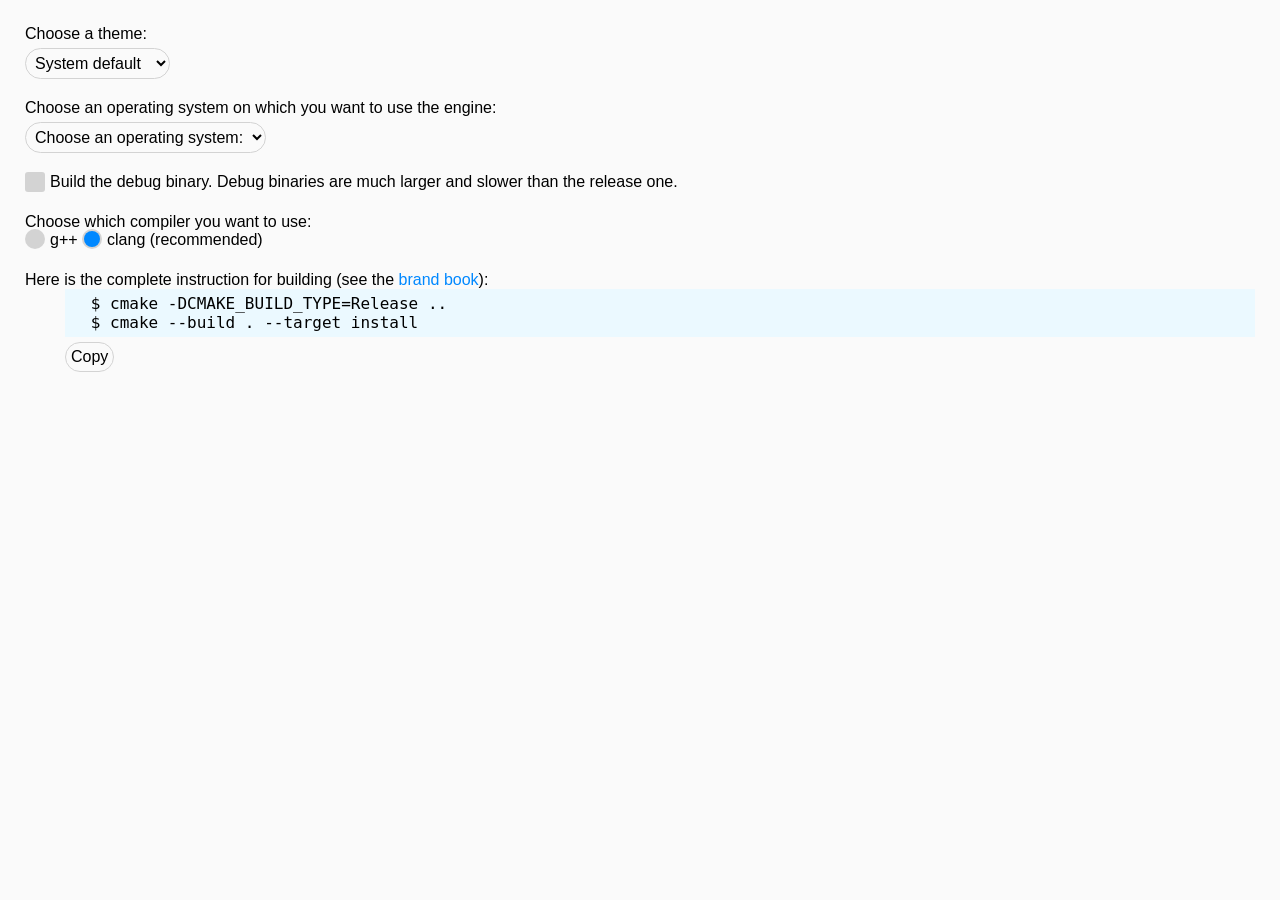
==== design-system/index.html @ 0347b9b0 "Add Lyric Engine design system Tokens (light, dark, accessible light, accessible dark), brand book, " ====
<!doctype html>
<html lang="en">
<head>
<meta charset="utf-8">
<meta name="viewport" content="width=device-width, initial-scale=1">
<title>Lyric Engine sample</title>
<link rel="stylesheet" href="tokens.css">
<link rel="stylesheet" href="components/bundle.css">
<style>body{margin:0;background:var(--background)}</style>
</head>
<body class="le-page">
<div class="le-main">
  <div>
    <p>Choose a theme:</p>
    <select class="le-select" id="theme" aria-label="Theme">
      <option value="">System default</option><option value="light">Light</option><option value="dark">Dark</option>
      <option value="accessible-light">Accessible light</option><option value="accessible-dark">Accessible dark</option>
    </select>
  </div>
  <div>
    <p>Choose an operating system on which you want to use the engine:</p>
    <select class="le-select" aria-label="Operating system"><option>Choose an operating system:</option><option>Linux</option><option>macOS</option><option>Windows</option></select>
  </div>
  <div>
    <label class="le-label"><input class="le-checkbox" type="checkbox">Build the debug binary. Debug binaries are much larger and slower than the release one.</label>
  </div>
  <div>
    <span>Choose which compiler you want to use:</span><br>
    <label class="le-label"><input class="le-radio" type="radio" name="c">g++</label>
    <label class="le-label"><input class="le-radio" type="radio" name="c" checked>clang (recommended)</label>
  </div>
  <div>
    <p>Here is the complete instruction for building (see the <a class="le-link" href="README.md">brand book</a>):</p>
    <code class="le-command" id="cmds"><ul><li>cmake -DCMAKE_BUILD_TYPE=Release ..</li><li>cmake --build . --target install</li></ul></code>
    <button class="le-button le-indent" id="copy" type="button">Copy</button>
  </div>
</div>
<script>
document.getElementById('theme').onchange = function (e) {
  if (e.target.value) document.documentElement.dataset.theme = e.target.value;
  else delete document.documentElement.dataset.theme;
};
var btn = document.getElementById('copy');
btn.onclick = function () {
  var done = function (ok) {
    btn.classList.add(ok ? 'success' : 'fail');
    btn.textContent = ok ? 'Copied!' : "Couldn't copy :(";
    setTimeout(function () { btn.classList.remove('success', 'fail'); btn.textContent = 'Copy'; }, 2000);
  };
  navigator.clipboard.writeText(document.getElementById('cmds').innerText).then(function () { done(true); }, function () { done(false); });
};
</script>
</body>
</html>
---- design-system/tokens.css ----
/* Lyric Engine — generated from tokens.json */
:root, [data-theme="light"] {
  --background: #fafafa;
  --color: #000000;
  --color-primary: #0088ff;
  --color-primary-light: #42a7ff;
  --color-code-block: #ebf9ff;
  --color-select-border: rgb(211, 211, 211);
  --color-checkbox-background: rgb(211, 211, 211);
  --color-checkbox-tick: #ffffff;
  --color-copy-success-background: #c1ffc6;
  --color-copy-success-border: rgb(0, 255, 0);
  --color-copy-fail-background: #ffcbcb;
  --color-copy-fail-border: rgb(255, 0, 0);
  --shadow-focus: 0 0 0 3px #0088ff;
}
[data-theme="dark"] {
  --background: #0e0e0e;
  --color: rgb(190, 190, 190);
  --color-primary: #0088ff;
  --color-primary-light: #42a7ff;
  --color-code-block: #101315;
  --color-select-border: rgb(54, 54, 54);
  --color-checkbox-background: rgb(51, 51, 51);
  --color-checkbox-tick: #ffffff;
  --color-copy-success-background: #001f00;
  --color-copy-success-border: rgb(0, 255, 0);
  --color-copy-fail-background: #1f0000;
  --color-copy-fail-border: rgb(255, 0, 0);
  --shadow-focus: 0 0 0 3px #0088ff;
}
[data-theme="accessible-light"] {
  --background: #fafafa;
  --color: #000000;
  --color-primary: #0066cc;
  --color-primary-light: #004c99;
  --color-code-block: #ebf9ff;
  --color-select-border: #767676;
  --color-checkbox-background: #767676;
  --color-checkbox-tick: #ffffff;
  --color-copy-success-background: #c1ffc6;
  --color-copy-success-border: #1a7f37;
  --color-copy-fail-background: #ffcbcb;
  --color-copy-fail-border: #c62828;
  --shadow-focus: 0 0 0 3px #0066cc;
}
[data-theme="accessible-dark"] {
  --background: #0e0e0e;
  --color: #d6d6d6;
  --color-primary: #4da3ff;
  --color-primary-light: #8cc4ff;
  --color-code-block: #101315;
  --color-select-border: #808080;
  --color-checkbox-background: #808080;
  --color-checkbox-tick: #0e0e0e;
  --color-copy-success-background: #001f00;
  --color-copy-success-border: #3fb950;
  --color-copy-fail-background: #1f0000;
  --color-copy-fail-border: #ff6b6b;
  --shadow-focus: 0 0 0 3px #4da3ff;
}
@media (prefers-color-scheme: dark) {
  :root:not([data-theme]) {
    --background: #0e0e0e;
    --color: rgb(190, 190, 190);
    --color-primary: #0088ff;
    --color-primary-light: #42a7ff;
    --color-code-block: #101315;
    --color-select-border: rgb(54, 54, 54);
    --color-checkbox-background: rgb(51, 51, 51);
    --color-checkbox-tick: #ffffff;
    --color-copy-success-background: #001f00;
    --color-copy-success-border: rgb(0, 255, 0);
    --color-copy-fail-background: #1f0000;
    --color-copy-fail-border: rgb(255, 0, 0);
    --shadow-focus: 0 0 0 3px #0088ff;
  }
}
:root {
  --space-control: 5px;
  --space-section: 20px;
  --space-page: 25px;
  --space-indent: 40px;
  --size-toggle: 20px;
  --width-main: 1250px;
  --radius-pill: 999em;
  --radius-checkbox: 3px;
  --radius-round: 100%;
  --font-sans: 'Segoe UI', Arial, Helvetica, sans-serif;
  --font-mono: Consolas, monospace;
}
---- design-system/components/bundle.css ----
/* Lyric Engine — component styles, exact to the source page; colours, spacing and radii come from tokens.css */
.le-page { color: var(--color); background: var(--background); font-family: var(--font-sans); font-size: 16px; }
.le-page p { margin: 0; }
.le-main { max-width: var(--width-main); padding: var(--space-page); margin: auto; font-size: 16px; }
.le-main > div { margin-bottom: var(--space-section); }
:focus:not(:focus-visible) { outline: none; }

.le-button, .le-select {
  border: 1px solid var(--color-select-border);
  background-color: var(--background);
  color: var(--color);
  padding: var(--space-control);
  margin-top: var(--space-control);
  box-shadow: 0 0 0 0 var(--color-primary);
  transition: border 200ms, padding 200ms, box-shadow 200ms;
  border-radius: var(--radius-pill);
  font-family: var(--font-sans);
  font-size: 16px;
  cursor: pointer;
}
.le-button:focus-visible, .le-select:focus-visible, .le-checkbox:focus-visible, .le-radio:focus-visible {
  box-shadow: var(--shadow-focus); outline: none;
}
.le-button.success { background: var(--color-copy-success-background); border-color: var(--color-copy-success-border); }
.le-button.fail { background: var(--color-copy-fail-background); border-color: var(--color-copy-fail-border); }

.le-label * { vertical-align: middle; }
.le-checkbox, .le-radio {
  margin: 0 var(--space-control) 0 0;
  appearance: none; -webkit-appearance: none;
  background-color: var(--color-checkbox-background);
  height: var(--size-toggle); width: var(--size-toggle);
  position: relative;
  transition: background-color 200ms, box-shadow 200ms;
}
.le-checkbox { border-radius: var(--radius-checkbox); top: -1px; }
.le-checkbox::after {
  content: ""; transition: border-color 200ms; position: absolute; left: 6px; top: 2px; width: 5px; height: 10px;
  border: solid transparent; border-width: 0 3px 3px 0; transform: rotate(45deg);
}
.le-checkbox:checked { background-color: var(--color-primary); }
.le-checkbox:checked::after { border-color: var(--color-checkbox-tick); }
.le-radio { border-radius: var(--radius-round); top: -2px; }
.le-radio::after {
  content: ""; position: absolute; left: 10px; top: 10px; width: 0; height: 0; border-radius: var(--radius-round);
  background-color: transparent; transition: width 200ms, height 200ms, left 200ms, top 200ms, background-color 100ms;
}
.le-radio:checked::after { background-color: var(--color-primary); left: 2px; top: 2px; width: 16px; height: 16px; }

.le-link { color: var(--color-primary); text-decoration-color: transparent; transition: text-decoration 200ms, color 200ms; }
.le-link:hover { text-decoration: underline; text-decoration-color: currentColor; }
.le-link:focus-visible { text-decoration: underline 2px; color: var(--color-primary-light); outline: none; }

.le-command {
  font-family: var(--font-mono); margin-left: var(--space-indent); background: var(--color-code-block);
  padding: var(--space-control); display: block; overflow-x: auto; color: var(--color);
}
.le-command ul { list-style: '$ '; margin: 0; }
.le-indent { margin-left: var(--space-indent); }
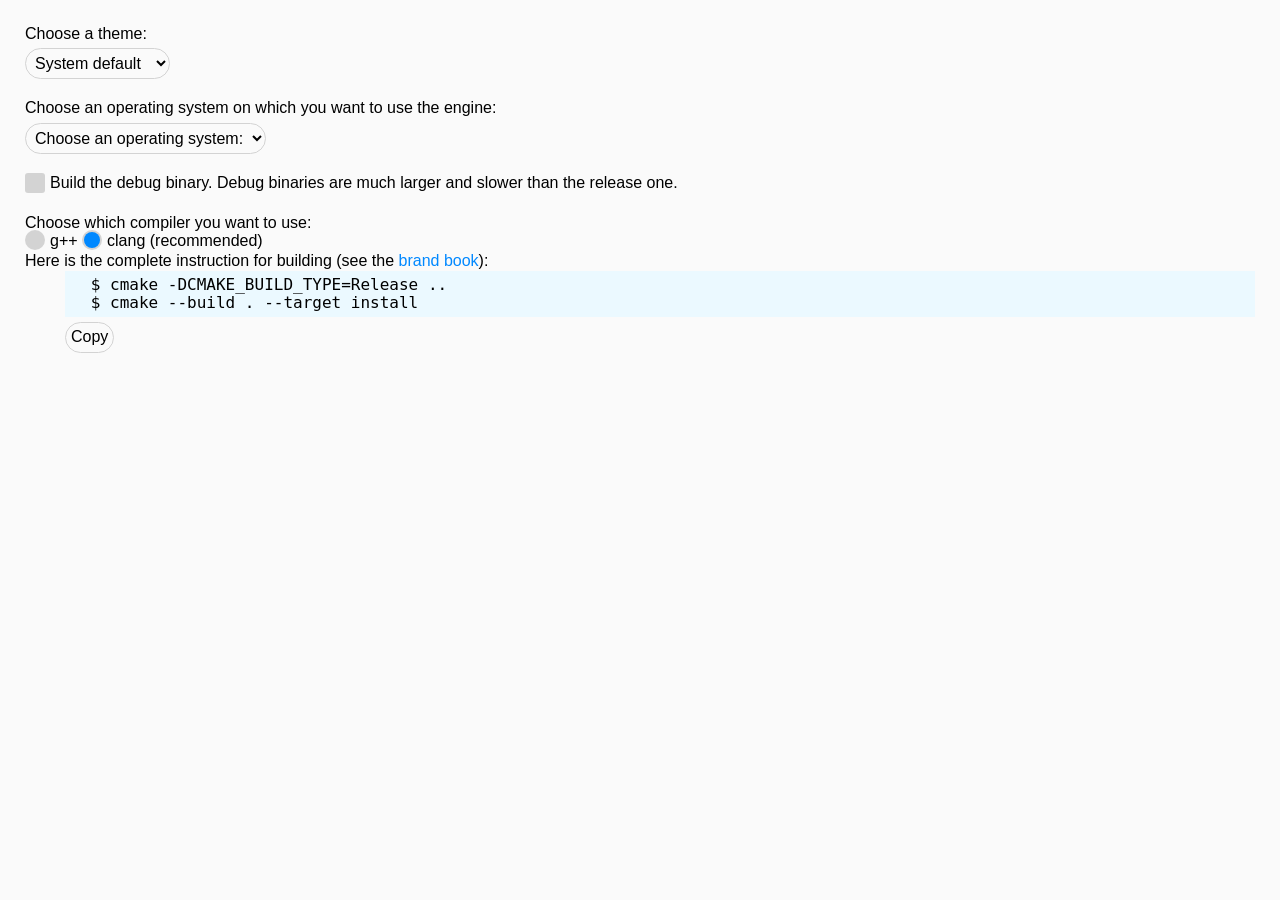
==== commit 9f7f974f: "Address design-system review findings - Group radios in a fieldset with a legend (sample page, Radio" ====
--- a/design-system/index.html
+++ b/design-system/index.html
@@ -19,16 +19,16 @@
   </div>
   <div>
     <p>Choose an operating system on which you want to use the engine:</p>
-    <select class="le-select" aria-label="Operating system"><option>Choose an operating system:</option><option>Linux</option><option>macOS</option><option>Windows</option></select>
+    <select class="le-select" aria-label="Operating system"><option value="" disabled selected>Choose an operating system:</option><option>Linux</option><option>macOS</option><option>Windows</option></select>
   </div>
   <div>
     <label class="le-label"><input class="le-checkbox" type="checkbox">Build the debug binary. Debug binaries are much larger and slower than the release one.</label>
   </div>
-  <div>
-    <span>Choose which compiler you want to use:</span><br>
+  <fieldset class="le-fieldset">
+    <legend>Choose which compiler you want to use:</legend>
     <label class="le-label"><input class="le-radio" type="radio" name="c">g++</label>
     <label class="le-label"><input class="le-radio" type="radio" name="c" checked>clang (recommended)</label>
-  </div>
+  </fieldset>
   <div>
     <p>Here is the complete instruction for building (see the <a class="le-link" href="README.md">brand book</a>):</p>
     <code class="le-command" id="cmds"><ul><li>cmake -DCMAKE_BUILD_TYPE=Release ..</li><li>cmake --build . --target install</li></ul></code>
@@ -41,13 +41,30 @@
   else delete document.documentElement.dataset.theme;
 };
 var btn = document.getElementById('copy');
+var attempt = 0, resetTimer = null;
+function showCopyResult(ok, id) {
+  if (id !== attempt) return; // a newer attempt has started; ignore this result
+  clearTimeout(resetTimer);
+  btn.classList.remove('success', 'fail');
+  btn.classList.add(ok ? 'success' : 'fail');
+  btn.textContent = ok ? 'Copied!' : "Couldn't copy :(";
+  resetTimer = setTimeout(function () {
+    btn.classList.remove('success', 'fail');
+    btn.textContent = 'Copy';
+  }, 2000);
+}
 btn.onclick = function () {
-  var done = function (ok) {
-    btn.classList.add(ok ? 'success' : 'fail');
-    btn.textContent = ok ? 'Copied!' : "Couldn't copy :(";
-    setTimeout(function () { btn.classList.remove('success', 'fail'); btn.textContent = 'Copy'; }, 2000);
-  };
-  navigator.clipboard.writeText(document.getElementById('cmds').innerText).then(function () { done(true); }, function () { done(false); });
+  var id = ++attempt;
+  var text = document.getElementById('cmds').innerText;
+  try {
+    if (!navigator.clipboard || !navigator.clipboard.writeText) throw new Error('Clipboard API unavailable');
+    navigator.clipboard.writeText(text).then(
+      function () { showCopyResult(true, id); },
+      function () { showCopyResult(false, id); }
+    );
+  } catch (e) {
+    showCopyResult(false, id);
+  }
 };
 </script>
 </body>
--- a/design-system/components/bundle.css
+++ b/design-system/components/bundle.css
@@ -1,5 +1,5 @@
 /* Lyric Engine — component styles, exact to the source page; colours, spacing and radii come from tokens.css */
-.le-page { color: var(--color); background: var(--background); font-family: var(--font-sans); font-size: 16px; }
+.le-page { color: var(--color); background: var(--background); font-family: var(--font-sans); font-size: 16px; line-height: 1.15; }
 .le-page p { margin: 0; }
 .le-main { max-width: var(--width-main); padding: var(--space-page); margin: auto; font-size: 16px; }
 .le-main > div { margin-bottom: var(--space-section); }
@@ -16,6 +16,7 @@
   border-radius: var(--radius-pill);
   font-family: var(--font-sans);
   font-size: 16px;
+  line-height: 1.15;
   cursor: pointer;
 }
 .le-button:focus-visible, .le-select:focus-visible, .le-checkbox:focus-visible, .le-radio:focus-visible {
@@ -25,6 +26,8 @@
 .le-button.fail { background: var(--color-copy-fail-background); border-color: var(--color-copy-fail-border); }
 
 .le-label * { vertical-align: middle; }
+.le-fieldset { border: 0; margin: 0; padding: 0; min-width: 0; }
+.le-fieldset > legend { padding: 0; }
 .le-checkbox, .le-radio {
   margin: 0 var(--space-control) 0 0;
   appearance: none; -webkit-appearance: none;
@@ -46,6 +49,10 @@
   background-color: transparent; transition: width 200ms, height 200ms, left 200ms, top 200ms, background-color 100ms;
 }
 .le-radio:checked::after { background-color: var(--color-primary); left: 2px; top: 2px; width: 16px; height: 16px; }
+/* Accessible themes: the checked radio becomes a primary ring on the page colour with a smaller dot, so the state reads at >= 3:1 */
+[data-theme^="accessible"] .le-radio:checked { background-color: var(--background); box-shadow: inset 0 0 0 2px var(--color-primary); }
+[data-theme^="accessible"] .le-radio:checked:focus-visible { box-shadow: var(--shadow-focus), inset 0 0 0 2px var(--color-primary); }
+[data-theme^="accessible"] .le-radio:checked::after { left: 5px; top: 5px; width: 10px; height: 10px; }
 
 .le-link { color: var(--color-primary); text-decoration-color: transparent; transition: text-decoration 200ms, color 200ms; }
 .le-link:hover { text-decoration: underline; text-decoration-color: currentColor; }
@@ -53,7 +60,8 @@
 
 .le-command {
   font-family: var(--font-mono); margin-left: var(--space-indent); background: var(--color-code-block);
-  padding: var(--space-control); display: block; overflow-x: auto; color: var(--color);
+  padding: var(--space-control); display: block; overflow-x: auto; color: var(--color); line-height: 1.15;
 }
 .le-command ul { list-style: '$ '; margin: 0; }
+.le-command li { white-space: pre; }
 .le-indent { margin-left: var(--space-indent); }
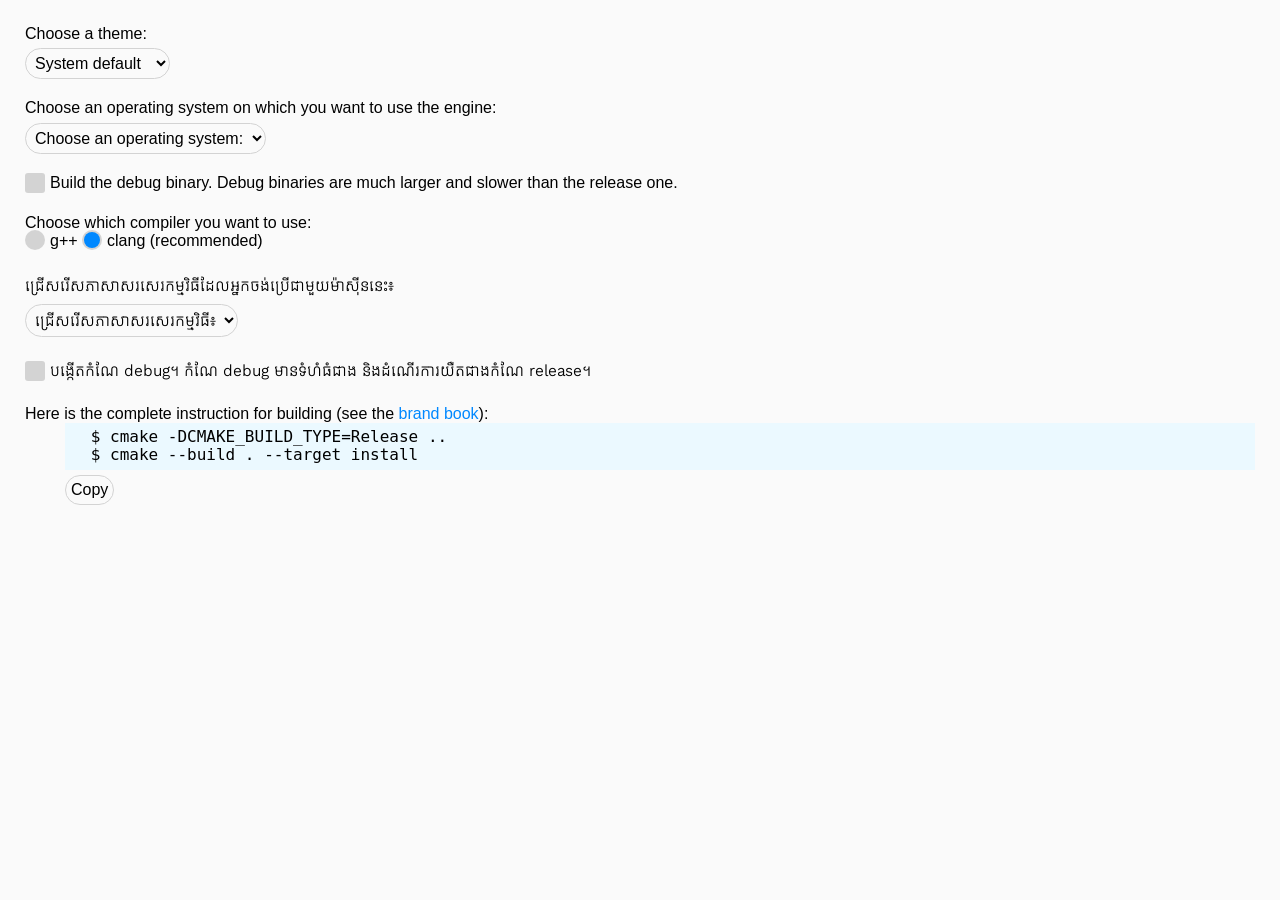
==== commit d114a699: "Add Kantumruy Pro for Khmer text - font-khmer token and Khmer type styles (body-km, control-km, head" ====
--- a/design-system/index.html
+++ b/design-system/index.html
@@ -29,6 +29,13 @@
     <label class="le-label"><input class="le-radio" type="radio" name="c">g++</label>
     <label class="le-label"><input class="le-radio" type="radio" name="c" checked>clang (recommended)</label>
   </fieldset>
+  <div lang="km">
+    <p>ជ្រើសរើសភាសាសរសេរកម្មវិធីដែលអ្នកចង់ប្រើជាមួយម៉ាស៊ីននេះ៖</p>
+    <select class="le-select" aria-label="ភាសាសរសេរកម្មវិធី"><option value="" disabled selected>ជ្រើសរើសភាសាសរសេរកម្មវិធី៖</option><option>Python</option><option>JavaScript</option><option>Go</option></select>
+  </div>
+  <div lang="km">
+    <label class="le-label"><input class="le-checkbox" type="checkbox">បង្កើតកំណែ debug។ កំណែ debug មានទំហំធំជាង និងដំណើរការយឺតជាងកំណែ release។</label>
+  </div>
   <div>
     <p>Here is the complete instruction for building (see the <a class="le-link" href="README.md">brand book</a>):</p>
     <code class="le-command" id="cmds"><ul><li>cmake -DCMAKE_BUILD_TYPE=Release ..</li><li>cmake --build . --target install</li></ul></code>
--- a/design-system/tokens.css
+++ b/design-system/tokens.css
@@ -86,6 +86,7 @@
   --radius-pill: 999em;
   --radius-checkbox: 3px;
   --radius-round: 100%;
-  --font-sans: 'Segoe UI', Arial, Helvetica, sans-serif;
+  --font-sans: 'Segoe UI', Arial, 'Kantumruy Pro', Helvetica, sans-serif;
   --font-mono: Consolas, monospace;
+  --font-khmer: 'Kantumruy Pro', 'Segoe UI', sans-serif;
 }
--- a/design-system/components/bundle.css
+++ b/design-system/components/bundle.css
@@ -1,8 +1,9 @@
 /* Lyric Engine — component styles, exact to the source page; colours, spacing and radii come from tokens.css */
+@import url('https://fonts.googleapis.com/css2?family=Kantumruy+Pro:wght@300..700&display=swap');
 .le-page { color: var(--color); background: var(--background); font-family: var(--font-sans); font-size: 16px; line-height: 1.15; }
 .le-page p { margin: 0; }
 .le-main { max-width: var(--width-main); padding: var(--space-page); margin: auto; font-size: 16px; }
-.le-main > div { margin-bottom: var(--space-section); }
+.le-main > div, .le-main > fieldset { margin-bottom: var(--space-section); }
 :focus:not(:focus-visible) { outline: none; }
 
 .le-button, .le-select {
@@ -65,3 +66,7 @@
 .le-command ul { list-style: '$ '; margin: 0; }
 .le-command li { white-space: pre; }
 .le-indent { margin-left: var(--space-indent); }
+
+/* Khmer: mark Khmer text lang="km" (or class le-km) for Kantumruy Pro and room for stacked vowels and subscripts */
+:lang(km), .le-km { font-family: var(--font-khmer); line-height: 1.7; }
+.le-button:lang(km), .le-select:lang(km) { line-height: 1.7; }
